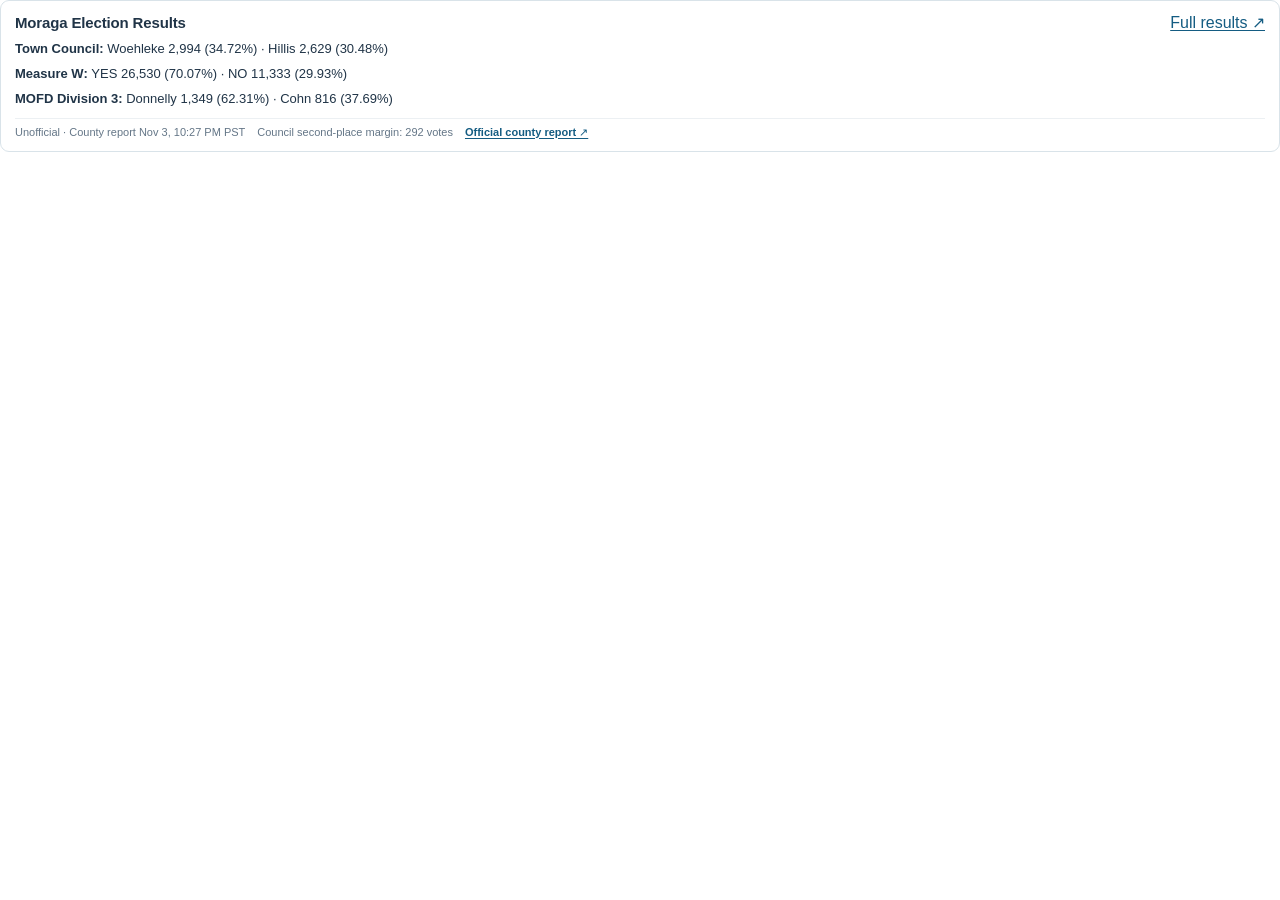
==== docs/compact.html @ cdb4bcb7 "Add compact three-line SMARTMoraga election results Wix embed" ====
<!doctype html>
<html lang="en"><head><meta charset="utf-8"><meta name="viewport" content="width=device-width,initial-scale=1">
<title>SMARTMoraga | Compact 2026 Election Results</title><meta name="color-scheme" content="light">
<style>
:root{font-family:Inter,-apple-system,BlinkMacSystemFont,"Segoe UI",Arial,sans-serif;color:#203447;background:#fff;font-synthesis:none}
*{box-sizing:border-box}body{margin:0}.wrap{width:100%;padding:12px 14px;border:1px solid #d9e3e9;border-radius:9px;background:#fff}
.heading{display:flex;justify-content:space-between;align-items:baseline;flex-wrap:wrap;gap:5px 14px;margin-bottom:8px}
h1{font-size:15px;margin:0;letter-spacing:-.01em}a{color:#145c82;text-decoration:underline;text-underline-offset:2px}
.rows{display:grid;gap:6px}.line{font-size:13px;line-height:1.45}.line strong{font-weight:750}.dim{color:#536777}.num{font-variant-numeric:tabular-nums;white-space:nowrap}.footer{margin-top:9px;padding-top:7px;border-top:1px solid #ecf0f3;display:flex;gap:7px 12px;align-items:baseline;flex-wrap:wrap;font-size:11px;color:#647687}
.footer a{font-weight:650}.error{font-size:12px;color:#b33232}.note{color:#4f6579;font-size:12px}
@media(max-width:540px){.wrap{padding:10px 11px}.line{font-size:12.5px}h1{font-size:14px}}
</style></head><body>
<main class="wrap" id="compact">
<div class="heading"><h1>Moraga Election Results</h1><a href="./" target="_blank" rel="noopener noreferrer" aria-label="Open full election results in a new tab">Full results ↗</a></div>
<section class="rows" id="rows" aria-live="polite"><div class="line dim">Loading latest verified county results…</div></section>
<div class="footer"><span id="report-time">Unofficial results</span><span id="warning"></span><a id="official" href="https://www.contracostavote.gov/election/november-3-2026-general-election/" target="_blank" rel="noopener noreferrer">Official county report ↗</a></div>
</main>
<script>
'use strict';
const $=id=>document.getElementById(id), nf=new Intl.NumberFormat('en-US');
const fmt=c=>nf.format(c.votes)+' ('+Number(c.percent).toFixed(2)+'%)';
function resize(){try{parent.postMessage({type:'smartmoraga-election-height',height:document.documentElement.scrollHeight},'*')}catch(_){}}
const observer=window.ResizeObserver?new ResizeObserver(resize):null;if(observer)observer.observe(document.body);
function draw(data){
 const races=Object.fromEntries((data.races||[]).map(r=>[r.id,r]));
 for(const id of ['council','measure-w','mofd'])if(!races[id]?.choices?.length)throw Error('Missing '+id);
 const c=[...races.council.choices].sort((a,b)=>b.votes-a.votes);
 const m=Object.fromEntries(races['measure-w'].choices.map(x=>[x.name.toUpperCase(),x]));
 const f=[...races.mofd.choices].sort((a,b)=>b.votes-a.votes);
 if(c.length!==4||f.length!==2||!m.YES||!m.NO)throw Error('Incomplete contest roster');
 const rows=$('rows');rows.replaceChildren();
 function line(label,segments){const div=document.createElement('div');div.className='line';const strong=document.createElement('strong');strong.textContent=label+': ';div.append(strong);
 segments.forEach((seg,i)=>{if(i)div.append(document.createTextNode(' · '));const t=document.createElement('span');t.className='num';t.textContent=seg;div.append(t)});rows.append(div);}
 line('Town Council',[c[0].name.split(' ').at(-1)+' '+fmt(c[0]),c[1].name.split(' ').at(-1)+' '+fmt(c[1])]);
 line('Measure W',['YES '+fmt(m.YES),'NO '+fmt(m.NO)]);
 line('MOFD Division 3',[f[0].name.split(' ').at(-1)+' '+fmt(f[0]),f[1].name.split(' ').at(-1)+' '+fmt(f[1])]);
 const d=data.reported_at?new Date(data.reported_at):null;
 const stamp=d&&!isNaN(d)?new Intl.DateTimeFormat('en-US',{timeZone:'America/Los_Angeles',month:'short',day:'numeric',hour:'numeric',minute:'2-digit',timeZoneName:'short'}).format(d):'time unverified';
 $('report-time').textContent=(data.certified?'Certified':'Unofficial')+' · County report '+stamp;
 $('warning').textContent=data.sample?'Sample data — not current':('Council second-place margin: '+nf.format(c[1].votes-c[2].votes)+' votes');
 const src=data.source_url||'';$('official').href=src.startsWith('https://')?src:'https://www.contracostavote.gov/election/november-3-2026-general-election/';
 resize();
}
async function load(){try{const res=await fetch('data.json?time='+Date.now(),{cache:'no-store'});if(!res.ok)throw Error('HTTP '+res.status);draw(await res.json())}catch(e){if(!$('rows').children.length||$('rows').textContent.includes('Loading'))$('rows').textContent='Verified election results temporarily unavailable.';resize()}}
load();setInterval(load,5*60*1000);
</script></body></html>
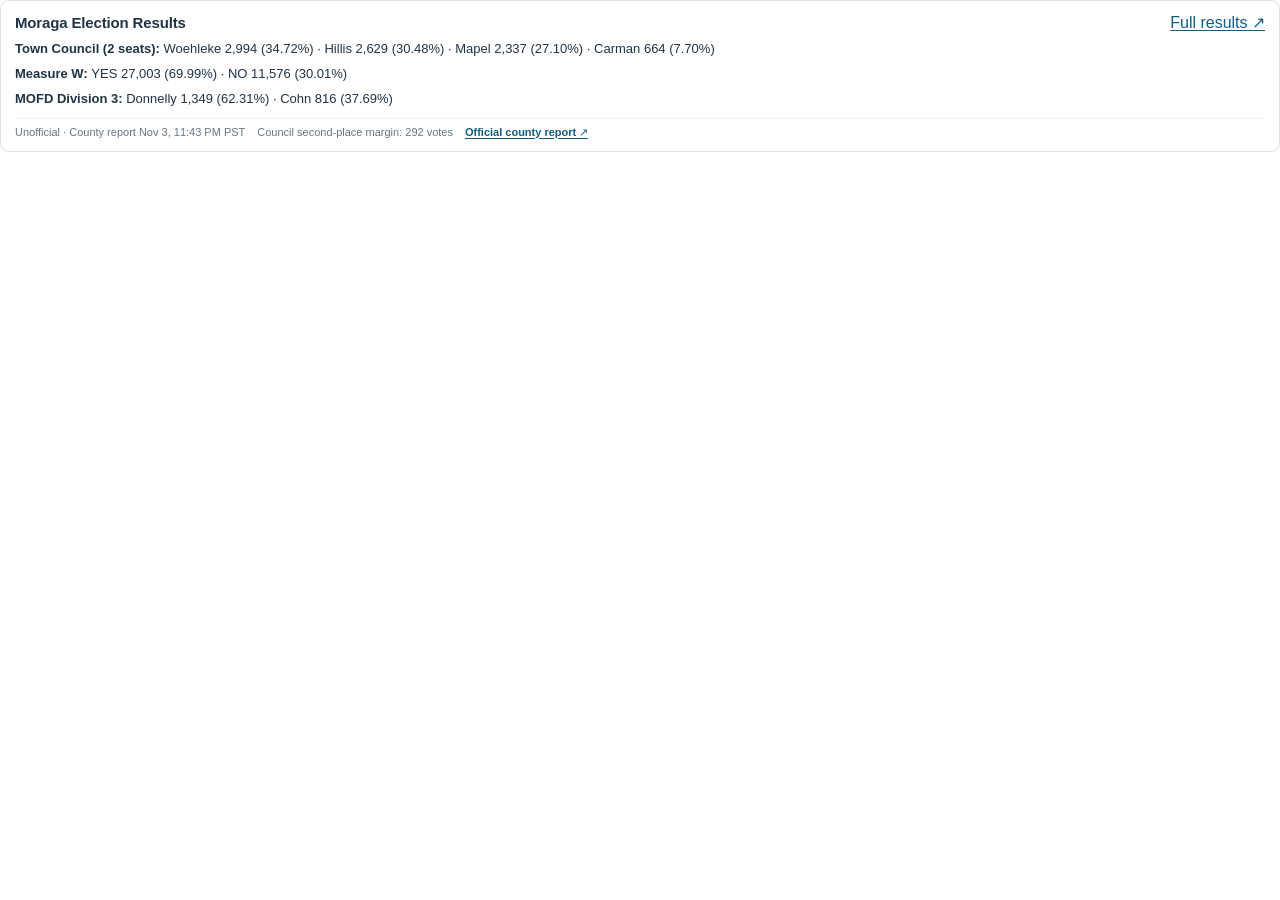
==== commit 757bbec3: "Show all four Town Council candidates in compact election widget" ====
--- a/docs/compact.html
+++ b/docs/compact.html
@@ -31,7 +31,7 @@
  const rows=$('rows');rows.replaceChildren();
  function line(label,segments){const div=document.createElement('div');div.className='line';const strong=document.createElement('strong');strong.textContent=label+': ';div.append(strong);
  segments.forEach((seg,i)=>{if(i)div.append(document.createTextNode(' · '));const t=document.createElement('span');t.className='num';t.textContent=seg;div.append(t)});rows.append(div);}
- line('Town Council',[c[0].name.split(' ').at(-1)+' '+fmt(c[0]),c[1].name.split(' ').at(-1)+' '+fmt(c[1])]);
+ line('Town Council (2 seats)',c.map(candidate=>candidate.name.split(' ').at(-1)+' '+fmt(candidate)));
  line('Measure W',['YES '+fmt(m.YES),'NO '+fmt(m.NO)]);
  line('MOFD Division 3',[f[0].name.split(' ').at(-1)+' '+fmt(f[0]),f[1].name.split(' ').at(-1)+' '+fmt(f[1])]);
  const d=data.reported_at?new Date(data.reported_at):null;
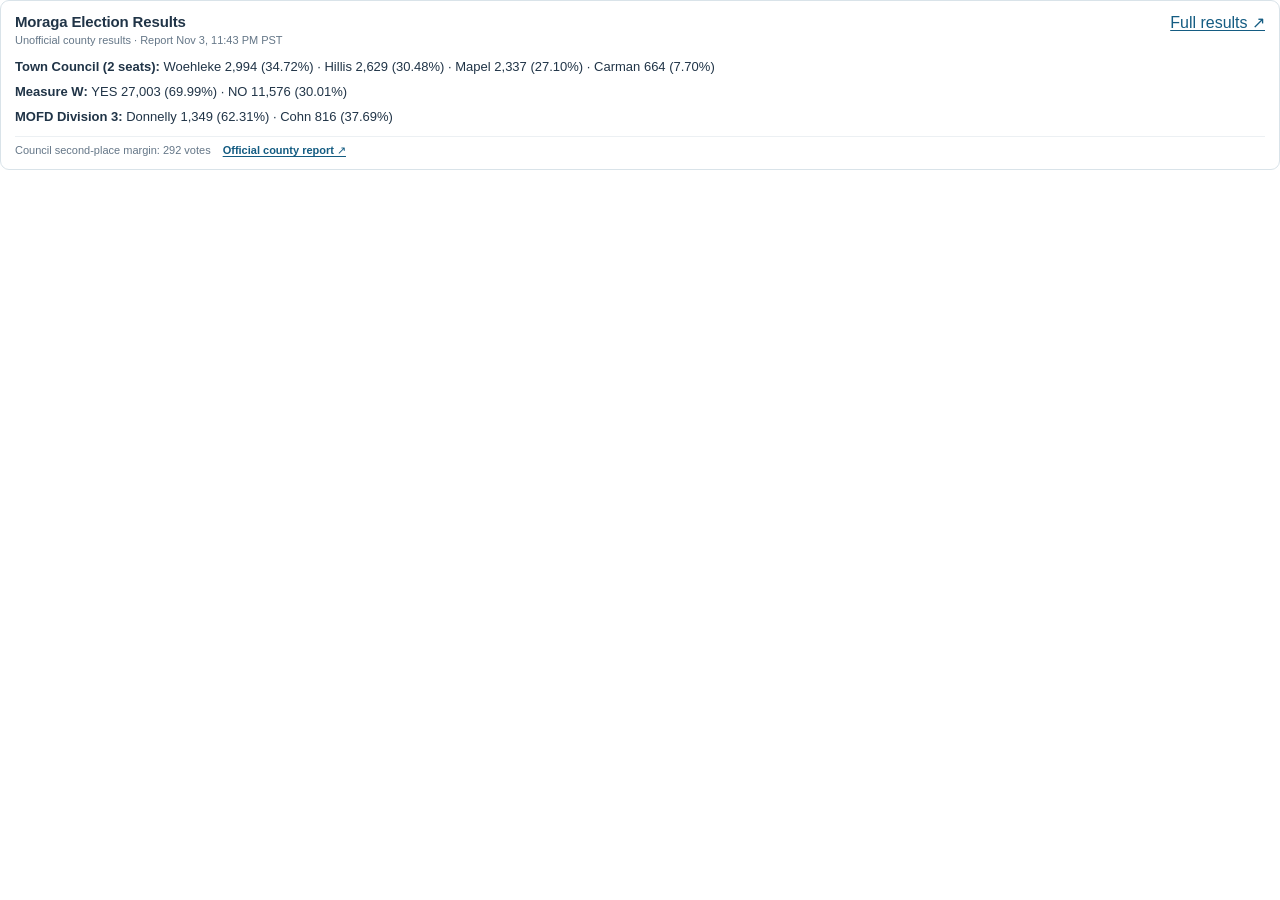
==== commit 2c36eae1: "Move unofficial county report timestamp below compact widget title" ====
--- a/docs/compact.html
+++ b/docs/compact.html
@@ -4,16 +4,16 @@
 <style>
 :root{font-family:Inter,-apple-system,BlinkMacSystemFont,"Segoe UI",Arial,sans-serif;color:#203447;background:#fff;font-synthesis:none}
 *{box-sizing:border-box}body{margin:0}.wrap{width:100%;padding:12px 14px;border:1px solid #d9e3e9;border-radius:9px;background:#fff}
-.heading{display:flex;justify-content:space-between;align-items:baseline;flex-wrap:wrap;gap:5px 14px;margin-bottom:8px}
+.heading{display:flex;justify-content:space-between;align-items:flex-start;flex-wrap:wrap;gap:5px 14px;margin-bottom:10px}.heading-title{display:flex;flex-direction:column;gap:3px}.report-time{font-size:11px;color:#647687;line-height:1.4}
 h1{font-size:15px;margin:0;letter-spacing:-.01em}a{color:#145c82;text-decoration:underline;text-underline-offset:2px}
 .rows{display:grid;gap:6px}.line{font-size:13px;line-height:1.45}.line strong{font-weight:750}.dim{color:#536777}.num{font-variant-numeric:tabular-nums;white-space:nowrap}.footer{margin-top:9px;padding-top:7px;border-top:1px solid #ecf0f3;display:flex;gap:7px 12px;align-items:baseline;flex-wrap:wrap;font-size:11px;color:#647687}
 .footer a{font-weight:650}.error{font-size:12px;color:#b33232}.note{color:#4f6579;font-size:12px}
 @media(max-width:540px){.wrap{padding:10px 11px}.line{font-size:12.5px}h1{font-size:14px}}
 </style></head><body>
 <main class="wrap" id="compact">
-<div class="heading"><h1>Moraga Election Results</h1><a href="./" target="_blank" rel="noopener noreferrer" aria-label="Open full election results in a new tab">Full results ↗</a></div>
+<div class="heading"><div class="heading-title"><h1>Moraga Election Results</h1><div class="report-time" id="report-time">Unofficial county results · Loading report time…</div></div><a href="./" target="_blank" rel="noopener noreferrer" aria-label="Open full election results in a new tab">Full results ↗</a></div>
 <section class="rows" id="rows" aria-live="polite"><div class="line dim">Loading latest verified county results…</div></section>
-<div class="footer"><span id="report-time">Unofficial results</span><span id="warning"></span><a id="official" href="https://www.contracostavote.gov/election/november-3-2026-general-election/" target="_blank" rel="noopener noreferrer">Official county report ↗</a></div>
+<div class="footer"><span id="warning"></span><a id="official" href="https://www.contracostavote.gov/election/november-3-2026-general-election/" target="_blank" rel="noopener noreferrer">Official county report ↗</a></div>
 </main>
 <script>
 'use strict';
@@ -36,7 +36,7 @@
  line('MOFD Division 3',[f[0].name.split(' ').at(-1)+' '+fmt(f[0]),f[1].name.split(' ').at(-1)+' '+fmt(f[1])]);
  const d=data.reported_at?new Date(data.reported_at):null;
  const stamp=d&&!isNaN(d)?new Intl.DateTimeFormat('en-US',{timeZone:'America/Los_Angeles',month:'short',day:'numeric',hour:'numeric',minute:'2-digit',timeZoneName:'short'}).format(d):'time unverified';
- $('report-time').textContent=(data.certified?'Certified':'Unofficial')+' · County report '+stamp;
+ $('report-time').textContent=(data.certified?'Certified county results':'Unofficial county results')+' · Report '+stamp;
  $('warning').textContent=data.sample?'Sample data — not current':('Council second-place margin: '+nf.format(c[1].votes-c[2].votes)+' votes');
  const src=data.source_url||'';$('official').href=src.startsWith('https://')?src:'https://www.contracostavote.gov/election/november-3-2026-general-election/';
  resize();
